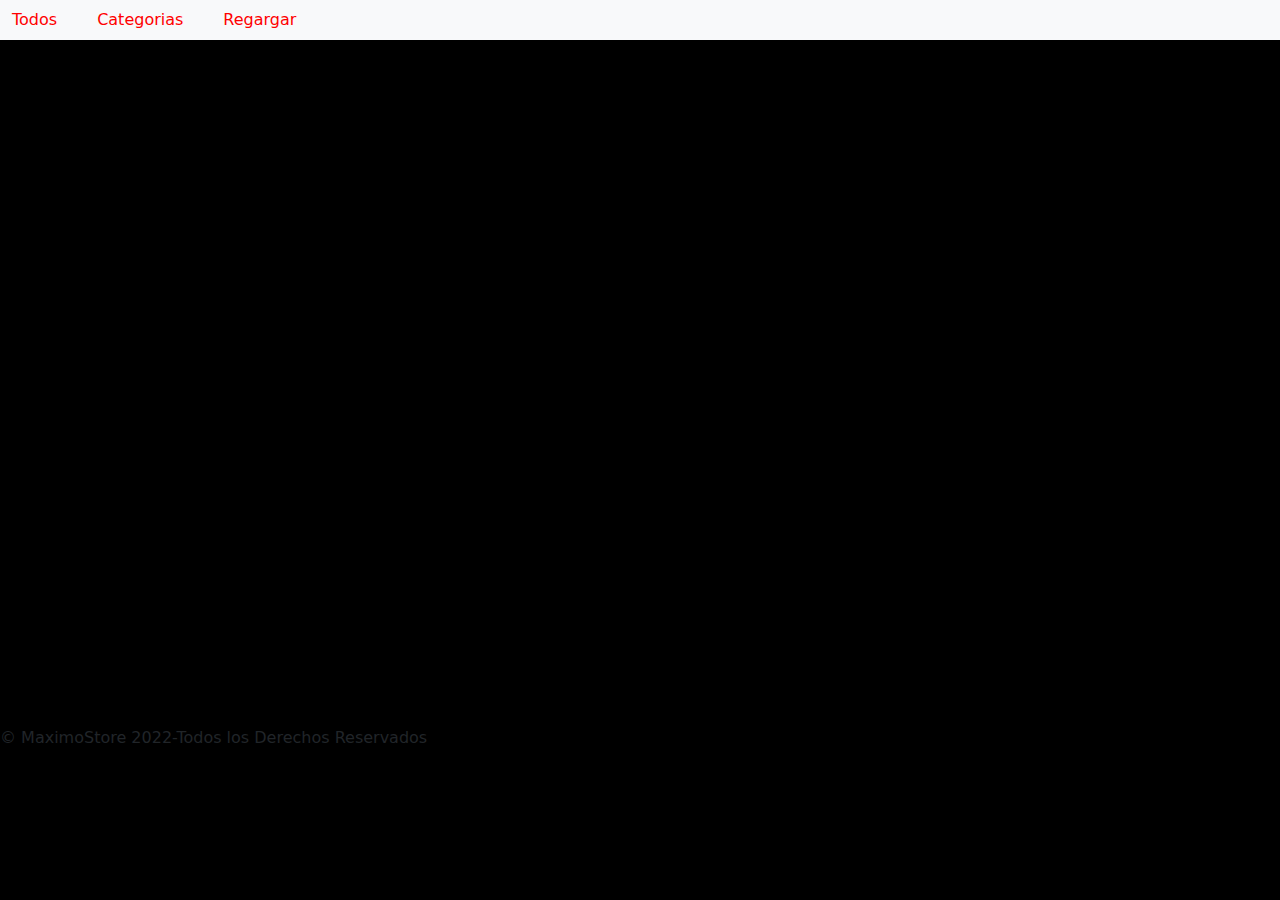
==== details.html @ db67aae1 "primer carga" ====
<!DOCTYPE html>
<html lang="en">
    <head>
    <meta charset="UTF-8">
    <meta http-equiv="X-UA-Compatible" content="IE=edge">
    <meta name="viewport" content="width=device-width, initial-scale=1">
    <meta name="robots" content="noindex,nofollow">
    <meta name="keywords" content="peliculas,accion,terror,comedia,cortometraje">
    <title>Chivilflix</title>   
    <link href="https://cdn.jsdelivr.net/npm/bootstrap@5.1.3/dist/css/bootstrap.min.css" rel="stylesheet">
    <script src="https://cdn.jsdelivr.net/npm/bootstrap@5.1.3/dist/js/bootstrap.bundle.min.js"></script>
    <link rel="stylesheet" href="/style.css">
    <script type="text/javascript" src="/script.js"></script>
</head>
<body>
    <header>
        <div class="titulo">
            <h1>CHIVILFLIX</h1>
        </div>
        <div>
            <nav class="navbar navbar-expand navbar-secondary bg-light fixed-top">
                <div class="container-fluid">
                    <button class="navbar-toggler" type="button" data-bs-toggle="collapse" data-bs-target="#myNavbar">
                    <span class="navbar-toggler-icon"></span>
                </button>
                <div class="collapse navbar-collapse" id="mynavbar">
                    <div>
                    <a href="/details.html">Todos</a>
                </div>
                <div>
                    <a href="/details.html">Categorias</a>
                </div>
                <div>
                    <a href="/index.html">Regargar</a>
                </div>
                </div>
            </div>
            </nav>
        </div>
    </header>
<main>
    <div class="cards_details">
        <div class="fotopeli_d"></div>
        <div class="categoria"></div>
        <div class="genero"></div>
        <div class="resumen"></div>
        <div class="duracion"></div>
        <div class="reparto"></div>
        <div class="reparto_detalle"></div>
        <div class="duracion_detalle"></div>
        <div class="resumen_detalle"></div>
        <div class="genero_detalle"></div>
        <div class="categoria_detalle"></div>
      </div>
</main>
<footer>
    <b class="nav-link" id="copyright">© MaximoStore 2022-Todos los Derechos Reservados</b>
</footer>
</body>
</html>
---- style.css ----
body {
  background-color: black; }

header {
  background-color: black; }

.titulo {
  color: red;
  text-align: center;
  font-size: xx-large;
  font-family: monospace; }

.generos {
  color: red; }

.copyright {
  color: red; }

.linkeos {
  background-color: black;
  color: red; }

a {
  color: red;
  text-decoration: none;
  margin-right: 40px; }

/* CARDS */
.cards {
  display: grid;
  grid-template-columns: 1fr 1fr 1fr 1fr;
  grid-template-rows: 1fr 1fr;
  grid-auto-rows: 1fr;
  gap: 0px 15px;
  grid-auto-flow: row dense;
  justify-content: center;
  align-content: stretch;
  justify-items: stretch;
  grid-template-areas: "fotopeli PELI2 PELI3 peli4" "detalle_peli . . .";
  width: 100%;
  height: 670px; }

.fotopeli {
  grid-area: fotopeli; }

.detalle_peli {
  display: grid;
  grid-template-columns: 1fr 1fr 1fr;
  grid-template-rows: 1fr 1fr 1fr;
  gap: 0px 0px;
  grid-auto-flow: row;
  grid-template-areas: "lupa lupa lupa" "genero genero genero" "duracion duracion duracion";
  grid-area: detalle_peli; }

.genero {
  grid-area: genero; }

.duracion {
  grid-area: duracion; }

.lupa {
  grid-area: lupa; }

.i2 {
  display: grid;
  grid-template-columns: 1fr 1fr 1fr;
  grid-template-rows: 1fr 1fr 1fr;
  gap: 0px 0px;
  grid-auto-flow: row;
  grid-template-areas: "lupa2 lupa2 lupa2" "genero2 genero2 genero2" "duracion2 duracion2 duracion2"; }

.lupa2 {
  grid-area: lupa2; }

.genero2 {
  grid-area: genero2; }

.duracion2 {
  grid-area: duracion2; }

.i3 {
  display: grid;
  grid-template-columns: 1fr 1fr 1fr;
  grid-template-rows: 1fr 1fr 1fr;
  gap: 0px 0px;
  grid-auto-flow: row;
  grid-template-areas: "lupa3 lupa3 lupa3" "genero3 genero3 genero3" "duracion3 duracion3 duracion3"; }

.genero3 {
  grid-area: genero3; }

.duracion3 {
  grid-area: duracion3; }

.lupa3 {
  grid-area: lupa3; }

.i4 {
  display: grid;
  grid-template-columns: 1fr 1fr 1fr;
  grid-template-rows: 1fr 1fr 1fr;
  gap: 0px 0px;
  grid-auto-flow: row;
  justify-content: stretch;
  align-content: stretch;
  justify-items: stretch;
  align-items: stretch;
  grid-template-areas: "lupa4 lupa4 lupa4" "genero4 genero4 genero4" "duracion4 duracion4 duracion4"; }

.lupa4 {
  grid-area: lupa4; }

.genero4 {
  grid-area: genero4; }

.duracion4 {
  grid-area: duracion4; }

.PELI2 {
  grid-area: PELI2; }

.PELI3 {
  grid-area: PELI3; }

.peli4 {
  grid-area: peli4; }

/*  card_detalis */
.cards_details {
  display: grid;
  grid-template-columns: 1fr 0.5fr 1fr;
  grid-template-rows: 1fr 1fr 1fr 1fr 1fr 1fr 1fr 1fr;
  grid-auto-rows: 1fr;
  gap: 4px 3px;
  grid-auto-flow: row dense;
  justify-content: center;
  align-content: stretch;
  justify-items: stretch;
  grid-template-areas: "fotopeli_d categoria categoria_detalle" "fotopeli_d genero genero_detalle" "fotopeli_d resumen resumen_detalle" "fotopeli_d resumen resumen_detalle" "fotopeli_d resumen resumen_detalle" "fotopeli_d duracion duracion_detalle" "fotopeli_d reparto reparto_detalle" "fotopeli_d reparto reparto_detalle";
  width: 100%;
  height: 670px; }

.fotopeli_d {
  grid-area: fotopeli_d; }

.categoria {
  grid-area: categoria; }

.genero {
  grid-area: genero; }

.resumen {
  grid-area: resumen; }

.duracion {
  grid-area: duracion; }

.reparto {
  grid-area: reparto; }

.reparto_detalle {
  grid-area: reparto_detalle; }

.duracion_detalle {
  grid-area: duracion_detalle; }

.resumen_detalle {
  grid-area: resumen_detalle; }

.genero_detalle {
  grid-area: genero_detalle; }

.categoria_detalle {
  grid-area: categoria_detalle; }
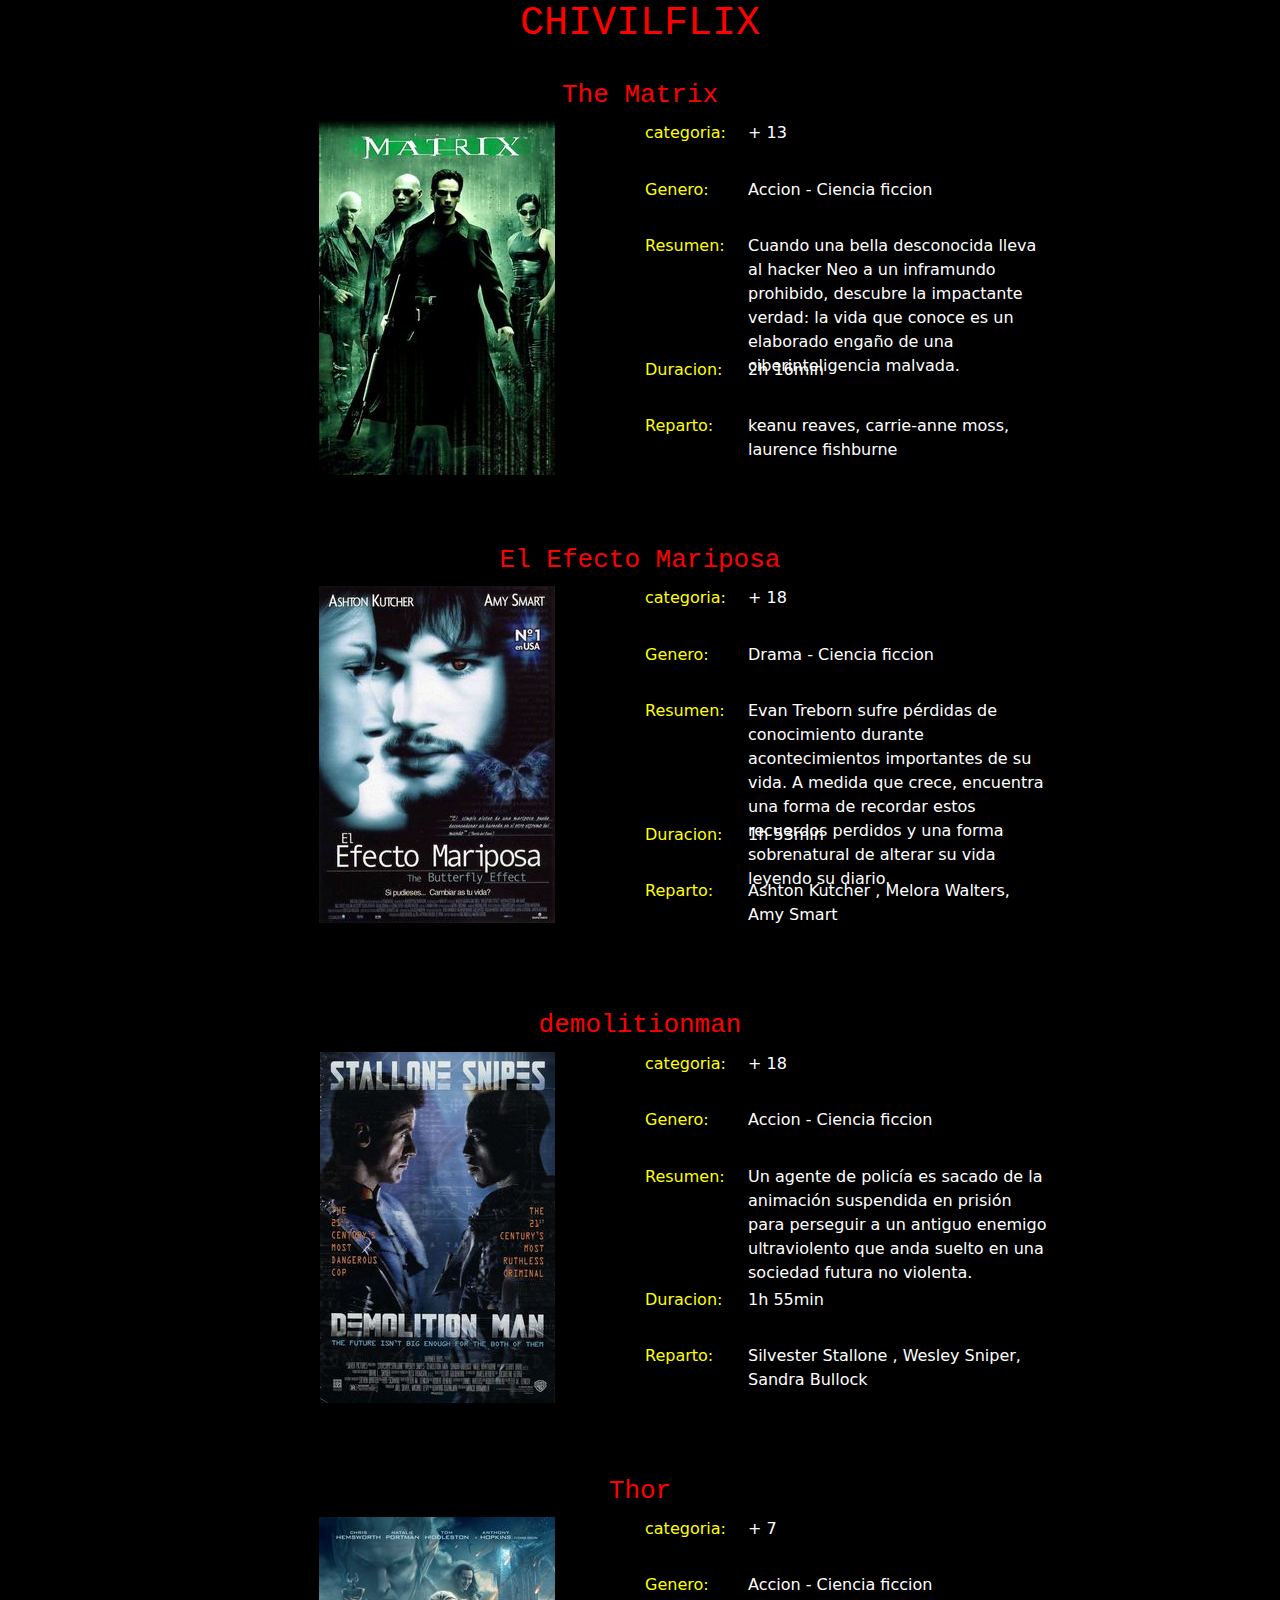
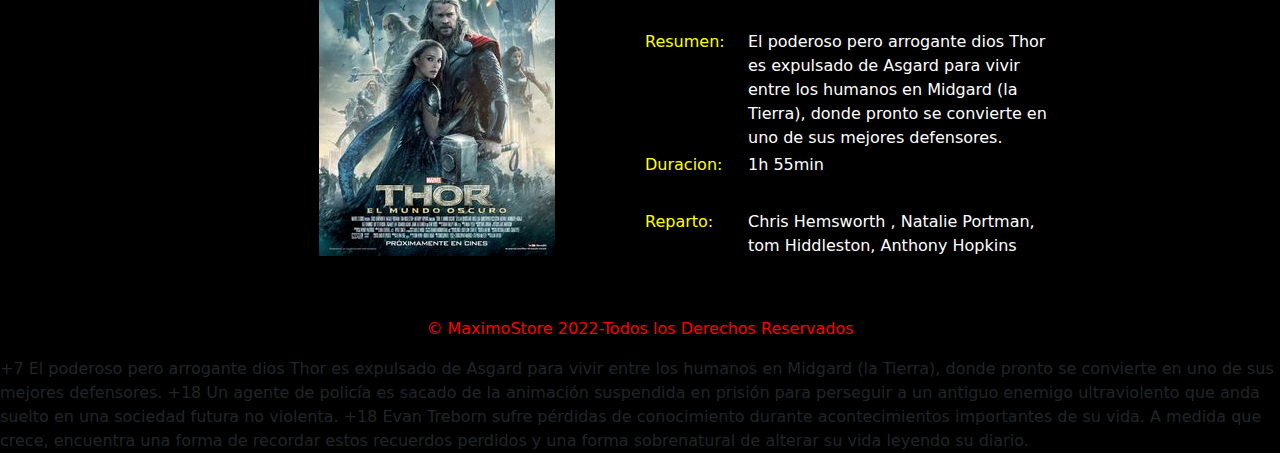
==== commit a484fe8f: "cambios a grid" ====
--- a/details.html
+++ b/details.html
@@ -13,48 +13,85 @@
     <script type="text/javascript" src="/script.js"></script>
 </head>
 <body>
-    <header>
+<header>
         <div class="titulo">
             <h1>CHIVILFLIX</h1>
         </div>
-        <div>
-            <nav class="navbar navbar-expand navbar-secondary bg-light fixed-top">
-                <div class="container-fluid">
-                    <button class="navbar-toggler" type="button" data-bs-toggle="collapse" data-bs-target="#myNavbar">
-                    <span class="navbar-toggler-icon"></span>
-                </button>
-                <div class="collapse navbar-collapse" id="mynavbar">
-                    <div>
-                    <a href="/details.html">Todos</a>
-                </div>
-                <div>
-                    <a href="/details.html">Categorias</a>
-                </div>
-                <div>
-                    <a href="/index.html">Regargar</a>
-                </div>
-                </div>
-            </div>
-            </nav>
-        </div>
-    </header>
+        <br>
+</header>
 <main>
+    <h3 class="titulo">The Matrix</h3>
     <div class="cards_details">
-        <div class="fotopeli_d"></div>
-        <div class="categoria"></div>
-        <div class="genero"></div>
-        <div class="resumen"></div>
-        <div class="duracion"></div>
-        <div class="reparto"></div>
-        <div class="reparto_detalle"></div>
-        <div class="duracion_detalle"></div>
-        <div class="resumen_detalle"></div>
-        <div class="genero_detalle"></div>
-        <div class="categoria_detalle"></div>
-      </div>
+        <div class="fotopeli_d"><img src="/image/matrix.jpg" alt="the matrix"></div>
+        <div class="categoria">categoria:</div>
+        <div class="genero">Genero:</div>
+        <div class="resumen">Resumen:</div>
+        <div class="duracion">Duracion:</div>
+        <div class="reparto">Reparto:</div>
+        <div class="reparto_detalle">keanu reaves, carrie-anne moss, laurence fishburne</div>
+        <div class="duracion_detalle">2h 16min</div>
+        <div class="resumen_detalle">Cuando una bella desconocida lleva al hacker Neo a un inframundo prohibido, descubre la impactante verdad: la vida que conoce es un elaborado engaño de una ciberinteligencia malvada.</div>
+        <div class="genero_detalle">Accion - Ciencia ficcion</div>
+        <div class="categoria_detalle">+ 13</div>
+    </div>
+    <br>
+    <h3 class="titulo">El Efecto Mariposa</h3>
+    <div class="cards_details">
+        <div class="fotopeli_d"><img src="/image/efectomariposa.jpg" alt="the matrix"></div>
+        <div class="categoria">categoria:</div>
+        <div class="genero">Genero:</div>
+        <div class="resumen">Resumen:</div>
+        <div class="duracion">Duracion:</div>
+        <div class="reparto">Reparto:</div>
+        <div class="reparto_detalle">Ashton Kutcher , Melora  Walters, Amy Smart</div>
+        <div class="duracion_detalle">1h 53min</div>
+        <div class="resumen_detalle">Evan Treborn sufre pérdidas de conocimiento durante acontecimientos importantes de su vida. A medida que crece, encuentra una forma de recordar estos recuerdos perdidos y una forma sobrenatural de alterar su vida leyendo su diario.</div>
+        <div class="genero_detalle">Drama - Ciencia ficcion</div>
+        <div class="categoria_detalle">+ 18</div>
+    </div>
+    <br>
+    <h3 class="titulo">demolitionman</h3>
+    <div class="cards_details">
+        <div class="fotopeli_d"><img src="/image/demolitionman.jpg" alt="the matrix"></div>
+        <div class="categoria">categoria:</div>
+        <div class="genero">Genero:</div>
+        <div class="resumen">Resumen:</div>
+        <div class="duracion">Duracion:</div>
+        <div class="reparto">Reparto:</div>
+        <div class="reparto_detalle">Silvester Stallone , Wesley Sniper, Sandra Bullock</div>
+        <div class="duracion_detalle">1h 55min</div>
+        <div class="resumen_detalle">Un agente de policía es sacado de la animación suspendida en prisión para perseguir a un antiguo enemigo ultraviolento que anda suelto en una sociedad futura no violenta.</div>
+        <div class="genero_detalle">Accion - Ciencia ficcion</div>
+        <div class="categoria_detalle">+ 18</div>
+    </div>
+    <br>
+    <h3 class="titulo">Thor</h3>
+    <div class="cards_details">
+        <div class="fotopeli_d"><img src="/image//thor.jpg" alt="the matrix"></div>
+        <div class="categoria">categoria:</div>
+        <div class="genero">Genero:</div>
+        <div class="resumen">Resumen:</div>
+        <div class="duracion">Duracion:</div>
+        <div class="reparto">Reparto:</div>
+        <div class="reparto_detalle">Chris Hemsworth , Natalie Portman, tom Hiddleston, Anthony Hopkins</div>
+        <div class="duracion_detalle">1h 55min</div>
+        <div class="resumen_detalle">El poderoso pero arrogante dios Thor es expulsado de Asgard para vivir entre los humanos en Midgard (la Tierra), donde pronto se convierte en uno de sus mejores defensores.</div>
+        <div class="genero_detalle">Accion - Ciencia ficcion</div>
+        <div class="categoria_detalle">+ 7</div>
+    </div>
 </main>
 <footer>
-    <b class="nav-link" id="copyright">© MaximoStore 2022-Todos los Derechos Reservados</b>
+    <p class="copyright">© MaximoStore 2022-Todos los Derechos Reservados</p>
 </footer>
 </body>
-</html>+</html>
+
+
++7
+El poderoso pero arrogante dios Thor es expulsado de Asgard para vivir entre los humanos en Midgard (la Tierra), donde pronto se convierte en uno de sus mejores defensores.
+
++18
+Un agente de policía es sacado de la animación suspendida en prisión para perseguir a un antiguo enemigo ultraviolento que anda suelto en una sociedad futura no violenta.
+
++18
+Evan Treborn sufre pérdidas de conocimiento durante acontecimientos importantes de su vida. A medida que crece, encuentra una forma de recordar estos recuerdos perdidos y una forma sobrenatural de alterar su vida leyendo su diario.--- a/style.css
+++ b/style.css
@@ -1,7 +1,4 @@
 body {
-  background-color: black; }
-
-header {
   background-color: black; }
 
 .titulo {
@@ -11,14 +8,20 @@
   font-family: monospace; }
 
 .generos {
-  color: red; }
+  color: red;
+  text-align: center; }
 
 .copyright {
-  color: red; }
+  color: red;
+  text-align: center; }
 
 .linkeos {
   background-color: black;
   color: red; }
+
+.linkeos ul {
+  display: flex;
+  list-style: none; }
 
 a {
   color: red;
@@ -26,149 +29,137 @@
   margin-right: 40px; }
 
 /* CARDS */
-.cards {
+.card {
   display: grid;
-  grid-template-columns: 1fr 1fr 1fr 1fr;
-  grid-template-rows: 1fr 1fr;
+  color: white;
+  grid-template-columns: 23% 23% 23% 23%;
+  grid-template-rows: 354px 40px 40px 40px;
+  grid-auto-columns: 1fr;
   grid-auto-rows: 1fr;
-  gap: 0px 15px;
+  gap: 0px 10px;
+  grid-auto-flow: row;
+  justify-content: center;
+  align-content: stretch;
+  justify-items: stretch;
+  grid-template-areas: "foto foto2 foto3 foto4" "lupai lupa2 lupa3 lupa4" "generoi genero2 genero3 genero4" "duracioni duracion2 duracion3 duracion4";
+  width: 100%;
+  height: 670px;
+  background-color: black; }
+
+.foto {
+  grid-area: foto; }
+
+.foto2 {
+  grid-area: foto2; }
+
+.foto3 {
+  grid-area: foto3; }
+
+.foto4 {
+  grid-area: foto4; }
+
+.genero2 {
+  grid-area: genero2; }
+
+.genero3 {
+  grid-area: genero3; }
+
+.genero4 {
+  grid-area: genero4; }
+
+.generoi {
+  grid-area: generoi; }
+
+.duracioni {
+  grid-area: duracioni; }
+
+.duracion2 {
+  grid-area: duracion2; }
+
+.duracion3 {
+  grid-area: duracion3; }
+
+.duracion4 {
+  grid-area: duracion4; }
+
+.lupai {
+  grid-area: lupai; }
+
+.lupa2 {
+  grid-area: lupa2; }
+
+.lupa3 {
+  grid-area: lupa3; }
+
+.lupa4 {
+  grid-area: lupa4; }
+
+b {
+  color: yellow; }
+
+.boton2 {
+  align-self: flex-end;
+  align-content: right;
+  border-radius: 50%;
+  background-color: yellow; }
+
+/*  card_detalis */
+.cards_details {
+  margin-top: 10px;
+  display: grid;
+  grid-template-columns: 410px 100px 300px;
+  grid-template-rows: 1fr 1fr 1fr 1.2fr  1fr 1fr 1fr;
+  grid-auto-rows: 1fr;
+  gap: 6px 3px;
   grid-auto-flow: row dense;
   justify-content: center;
   align-content: stretch;
   justify-items: stretch;
-  grid-template-areas: "fotopeli PELI2 PELI3 peli4" "detalle_peli . . .";
+  grid-template-areas: "fotopeli_d categoria categoria_detalle" "fotopeli_d genero genero_detalle" "fotopeli_d resumen resumen_detalle" "fotopeli_d resumen resumen_detalle" "fotopeli_d duracion duracion_detalle" "fotopeli_d reparto reparto_detalle" "fotopeli_d reparto reparto_detalle";
   width: 100%;
-  height: 670px; }
+  height: 400px; }
 
-.fotopeli {
-  grid-area: fotopeli; }
+.fotopeli_d {
+  grid-area: fotopeli_d;
+  text-align: center; }
 
-.detalle_peli {
-  display: grid;
-  grid-template-columns: 1fr 1fr 1fr;
-  grid-template-rows: 1fr 1fr 1fr;
-  gap: 0px 0px;
-  grid-auto-flow: row;
-  grid-template-areas: "lupa lupa lupa" "genero genero genero" "duracion duracion duracion";
-  grid-area: detalle_peli; }
+.categoria {
+  grid-area: categoria;
+  color: yellow; }
 
 .genero {
-  grid-area: genero; }
+  grid-area: genero;
+  color: yellow; }
+
+.resumen {
+  grid-area: resumen;
+  color: yellow; }
 
 .duracion {
-  grid-area: duracion; }
-
-.lupa {
-  grid-area: lupa; }
-
-.i2 {
-  display: grid;
-  grid-template-columns: 1fr 1fr 1fr;
-  grid-template-rows: 1fr 1fr 1fr;
-  gap: 0px 0px;
-  grid-auto-flow: row;
-  grid-template-areas: "lupa2 lupa2 lupa2" "genero2 genero2 genero2" "duracion2 duracion2 duracion2"; }
-
-.lupa2 {
-  grid-area: lupa2; }
-
-.genero2 {
-  grid-area: genero2; }
-
-.duracion2 {
-  grid-area: duracion2; }
-
-.i3 {
-  display: grid;
-  grid-template-columns: 1fr 1fr 1fr;
-  grid-template-rows: 1fr 1fr 1fr;
-  gap: 0px 0px;
-  grid-auto-flow: row;
-  grid-template-areas: "lupa3 lupa3 lupa3" "genero3 genero3 genero3" "duracion3 duracion3 duracion3"; }
-
-.genero3 {
-  grid-area: genero3; }
-
-.duracion3 {
-  grid-area: duracion3; }
-
-.lupa3 {
-  grid-area: lupa3; }
-
-.i4 {
-  display: grid;
-  grid-template-columns: 1fr 1fr 1fr;
-  grid-template-rows: 1fr 1fr 1fr;
-  gap: 0px 0px;
-  grid-auto-flow: row;
-  justify-content: stretch;
-  align-content: stretch;
-  justify-items: stretch;
-  align-items: stretch;
-  grid-template-areas: "lupa4 lupa4 lupa4" "genero4 genero4 genero4" "duracion4 duracion4 duracion4"; }
-
-.lupa4 {
-  grid-area: lupa4; }
-
-.genero4 {
-  grid-area: genero4; }
-
-.duracion4 {
-  grid-area: duracion4; }
-
-.PELI2 {
-  grid-area: PELI2; }
-
-.PELI3 {
-  grid-area: PELI3; }
-
-.peli4 {
-  grid-area: peli4; }
-
-/*  card_detalis */
-.cards_details {
-  display: grid;
-  grid-template-columns: 1fr 0.5fr 1fr;
-  grid-template-rows: 1fr 1fr 1fr 1fr 1fr 1fr 1fr 1fr;
-  grid-auto-rows: 1fr;
-  gap: 4px 3px;
-  grid-auto-flow: row dense;
-  justify-content: center;
-  align-content: stretch;
-  justify-items: stretch;
-  grid-template-areas: "fotopeli_d categoria categoria_detalle" "fotopeli_d genero genero_detalle" "fotopeli_d resumen resumen_detalle" "fotopeli_d resumen resumen_detalle" "fotopeli_d resumen resumen_detalle" "fotopeli_d duracion duracion_detalle" "fotopeli_d reparto reparto_detalle" "fotopeli_d reparto reparto_detalle";
-  width: 100%;
-  height: 670px; }
-
-.fotopeli_d {
-  grid-area: fotopeli_d; }
-
-.categoria {
-  grid-area: categoria; }
-
-.genero {
-  grid-area: genero; }
-
-.resumen {
-  grid-area: resumen; }
-
-.duracion {
-  grid-area: duracion; }
+  grid-area: duracion;
+  color: yellow; }
 
 .reparto {
-  grid-area: reparto; }
+  grid-area: reparto;
+  color: yellow; }
 
 .reparto_detalle {
-  grid-area: reparto_detalle; }
+  grid-area: reparto_detalle;
+  color: white; }
 
 .duracion_detalle {
-  grid-area: duracion_detalle; }
+  grid-area: duracion_detalle;
+  color: white; }
 
 .resumen_detalle {
-  grid-area: resumen_detalle; }
+  grid-area: resumen_detalle;
+  color: white;
+  max-height: 100px; }
 
 .genero_detalle {
-  grid-area: genero_detalle; }
+  grid-area: genero_detalle;
+  color: white; }
 
 .categoria_detalle {
-  grid-area: categoria_detalle; }
+  grid-area: categoria_detalle;
+  color: white; }
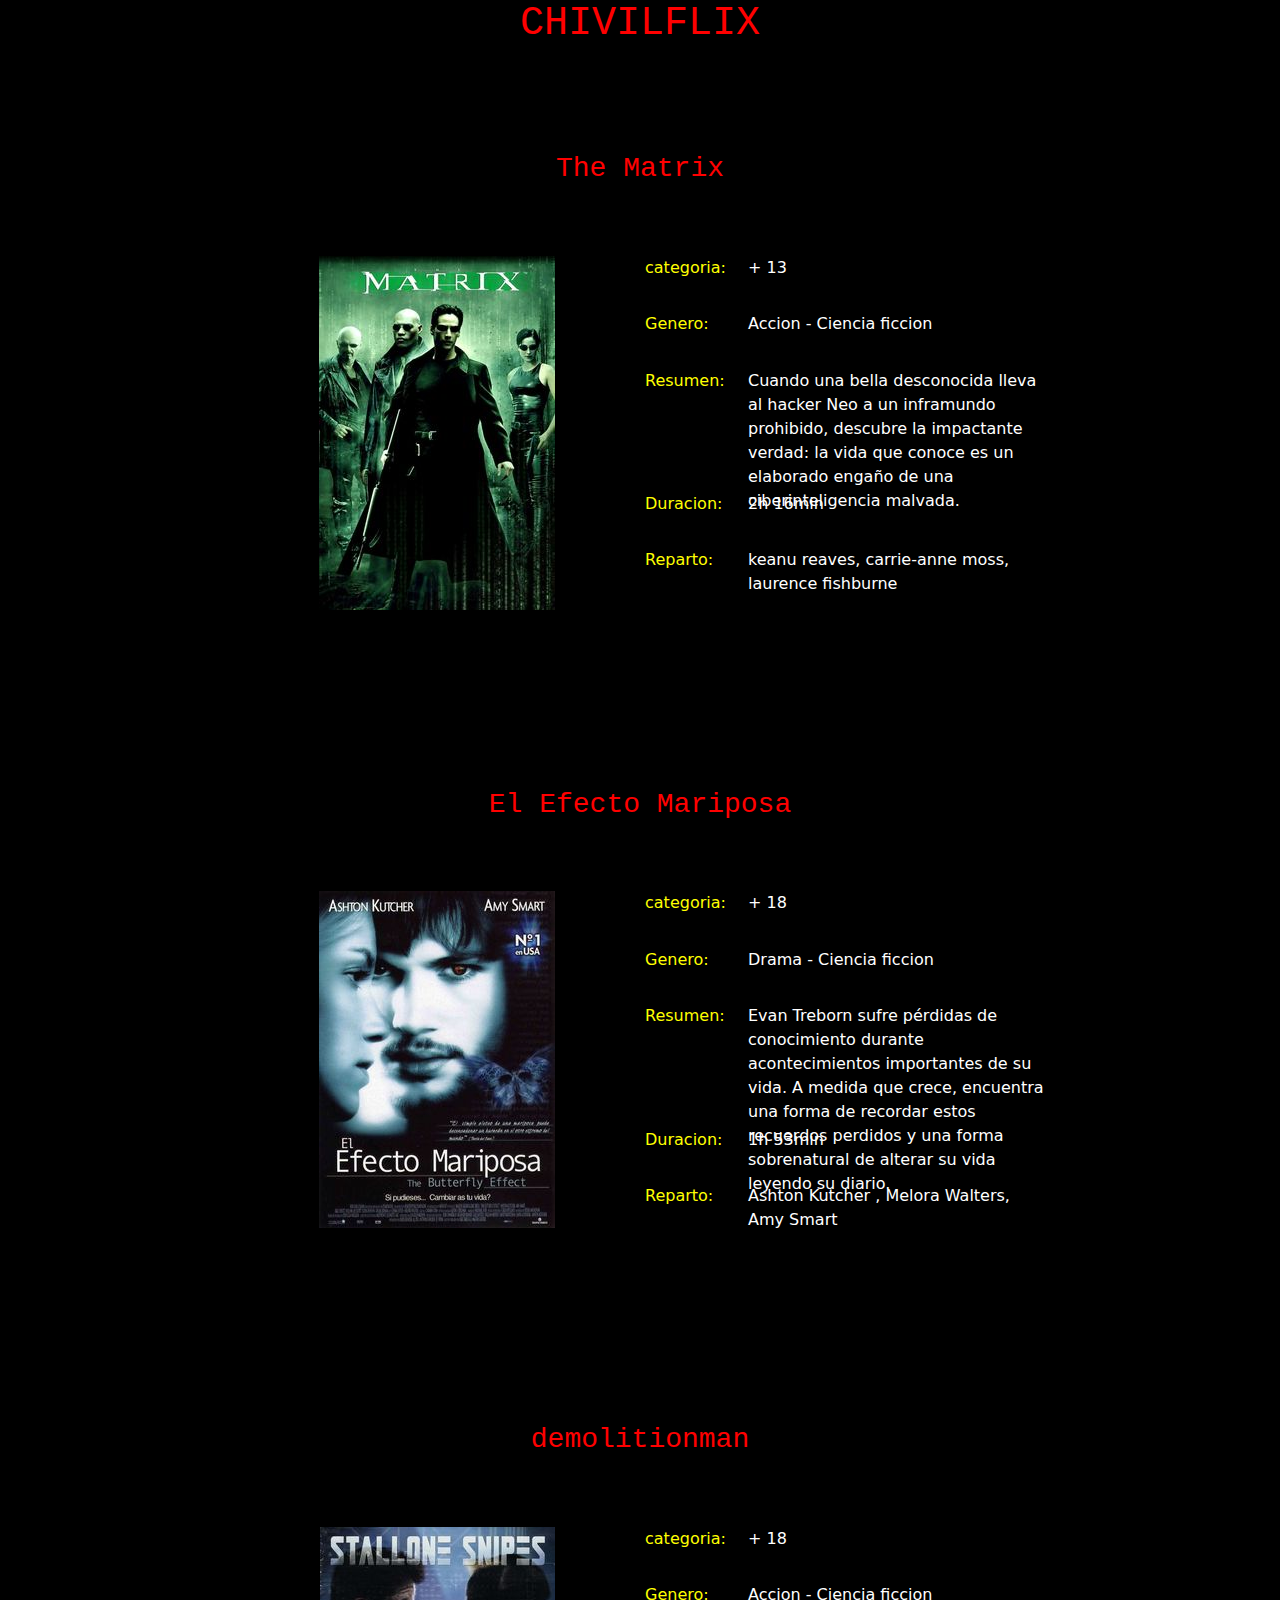
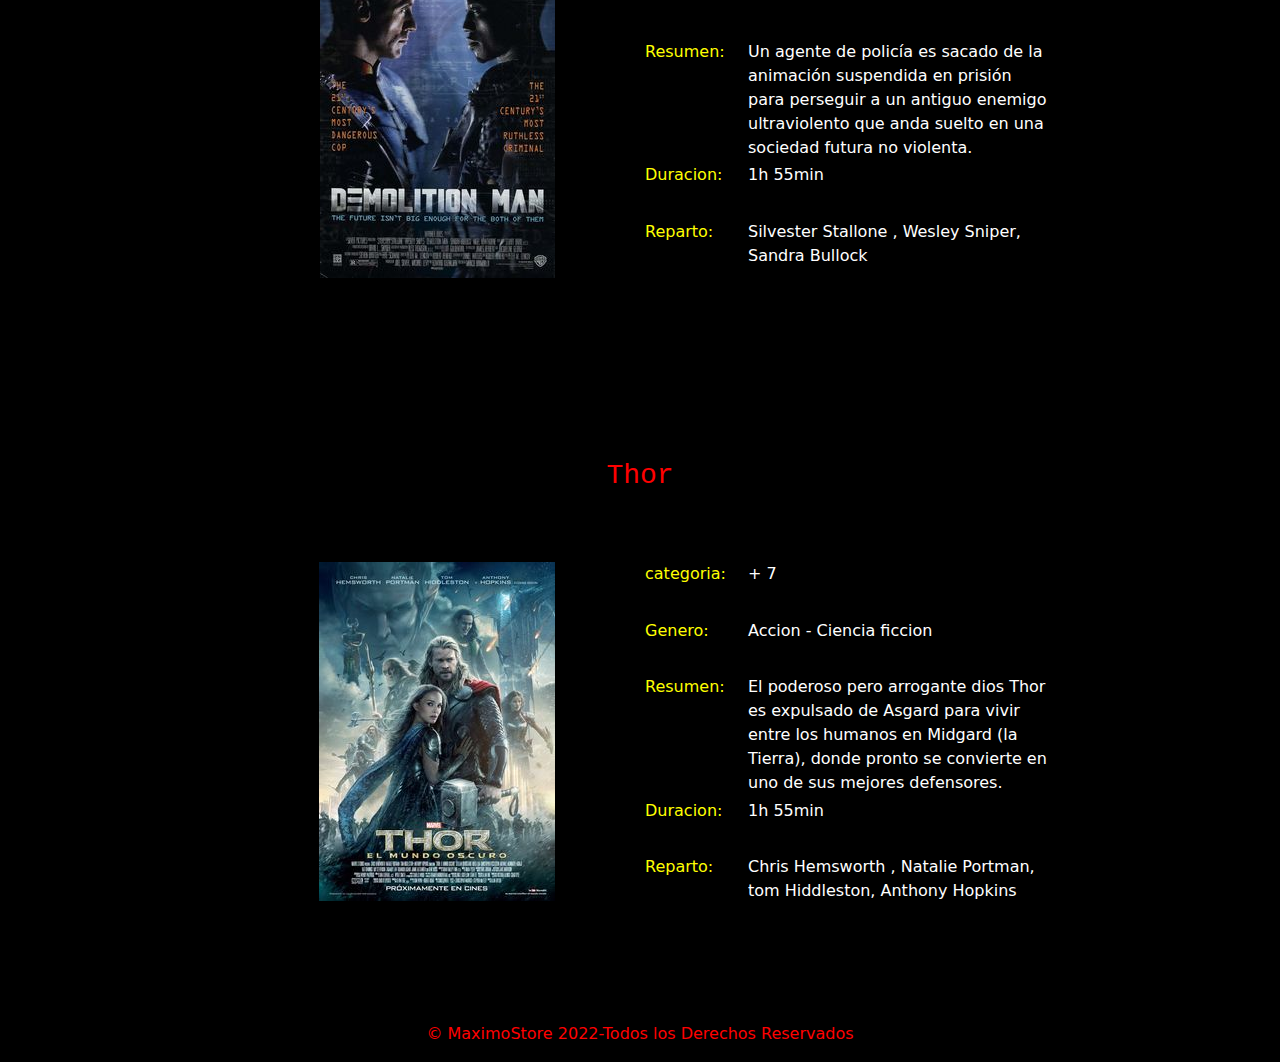
==== commit 65fdd3f5: "corecciones en details" ====
--- a/details.html
+++ b/details.html
@@ -14,13 +14,16 @@
 </head>
 <body>
 <header>
-        <div class="titulo">
-            <h1>CHIVILFLIX</h1>
+        <div id="titulo">
+            <a href="/index.html"><h1>CHIVILFLIX</h1></a>
         </div>
-        <br>
 </header>
 <main>
-    <h3 class="titulo">The Matrix</h3>
+    <div id="matrix"></div>
+    <br>
+    <br>
+    <br>
+    <h3 class="stitulo">The Matrix</h3>
     <div class="cards_details">
         <div class="fotopeli_d"><img src="/image/matrix.jpg" alt="the matrix"></div>
         <div class="categoria">categoria:</div>
@@ -34,10 +37,13 @@
         <div class="genero_detalle">Accion - Ciencia ficcion</div>
         <div class="categoria_detalle">+ 13</div>
     </div>
+    <div id="emariposa"></div>
     <br>
-    <h3 class="titulo">El Efecto Mariposa</h3>
+    <br>
+    <br>
+    <h3 class="stitulo"id="emariposa">El Efecto Mariposa</h3>
     <div class="cards_details">
-        <div class="fotopeli_d"><img src="/image/efectomariposa.jpg" alt="the matrix"></div>
+        <div class="fotopeli_d"><img src="/image/efectomariposa.jpg" alt="el efecto mariposa"></div>
         <div class="categoria">categoria:</div>
         <div class="genero">Genero:</div>
         <div class="resumen">Resumen:</div>
@@ -49,10 +55,13 @@
         <div class="genero_detalle">Drama - Ciencia ficcion</div>
         <div class="categoria_detalle">+ 18</div>
     </div>
+    <div id="demolition"></div>
     <br>
-    <h3 class="titulo">demolitionman</h3>
+    <br>
+    <br>
+    <h3 class="stitulo">demolitionman</h3>
     <div class="cards_details">
-        <div class="fotopeli_d"><img src="/image/demolitionman.jpg" alt="the matrix"></div>
+        <div class="fotopeli_d"><img src="/image/demolitionman.jpg" alt="demolitionman"></div>
         <div class="categoria">categoria:</div>
         <div class="genero">Genero:</div>
         <div class="resumen">Resumen:</div>
@@ -64,10 +73,13 @@
         <div class="genero_detalle">Accion - Ciencia ficcion</div>
         <div class="categoria_detalle">+ 18</div>
     </div>
+    <div id="thor"></div>
     <br>
-    <h3 class="titulo">Thor</h3>
+    <br>
+    <br>
+    <h3 class="stitulo">Thor</h3>
     <div class="cards_details">
-        <div class="fotopeli_d"><img src="/image//thor.jpg" alt="the matrix"></div>
+        <div class="fotopeli_d"><img src="/image//thor.jpg" alt="thor"></div>
         <div class="categoria">categoria:</div>
         <div class="genero">Genero:</div>
         <div class="resumen">Resumen:</div>
@@ -78,20 +90,10 @@
         <div class="resumen_detalle">El poderoso pero arrogante dios Thor es expulsado de Asgard para vivir entre los humanos en Midgard (la Tierra), donde pronto se convierte en uno de sus mejores defensores.</div>
         <div class="genero_detalle">Accion - Ciencia ficcion</div>
         <div class="categoria_detalle">+ 7</div>
-    </div>
+    </div> 
 </main>
 <footer>
     <p class="copyright">© MaximoStore 2022-Todos los Derechos Reservados</p>
 </footer>
 </body>
 </html>
-
-
-+7
-El poderoso pero arrogante dios Thor es expulsado de Asgard para vivir entre los humanos en Midgard (la Tierra), donde pronto se convierte en uno de sus mejores defensores.
-
-+18
-Un agente de policía es sacado de la animación suspendida en prisión para perseguir a un antiguo enemigo ultraviolento que anda suelto en una sociedad futura no violenta.
-
-+18
-Evan Treborn sufre pérdidas de conocimiento durante acontecimientos importantes de su vida. A medida que crece, encuentra una forma de recordar estos recuerdos perdidos y una forma sobrenatural de alterar su vida leyendo su diario.--- a/style.css
+++ b/style.css
@@ -1,11 +1,20 @@
 body {
   background-color: black; }
 
-.titulo {
+main {
+  margin-top: 80px; }
+
+.stitulo, #titulo {
   color: red;
   text-align: center;
-  font-size: xx-large;
   font-family: monospace; }
+
+#titulo {
+  background-color: black;
+  position: fixed;
+  top: 0px;
+  width: 100%;
+  height: 60px; }
 
 .generos {
   color: red;
@@ -21,7 +30,8 @@
 
 .linkeos ul {
   display: flex;
-  list-style: none; }
+  list-style: none;
+  margin-top: 100px; }
 
 a {
   color: red;
@@ -98,14 +108,14 @@
   color: yellow; }
 
 .boton2 {
-  align-self: flex-end;
-  align-content: right;
+  align-self: right;
   border-radius: 50%;
   background-color: yellow; }
 
 /*  card_detalis */
 .cards_details {
-  margin-top: 10px;
+  margin-top: 70px;
+  margin-bottom: 60px;
   display: grid;
   grid-template-columns: 410px 100px 300px;
   grid-template-rows: 1fr 1fr 1fr 1.2fr  1fr 1fr 1fr;
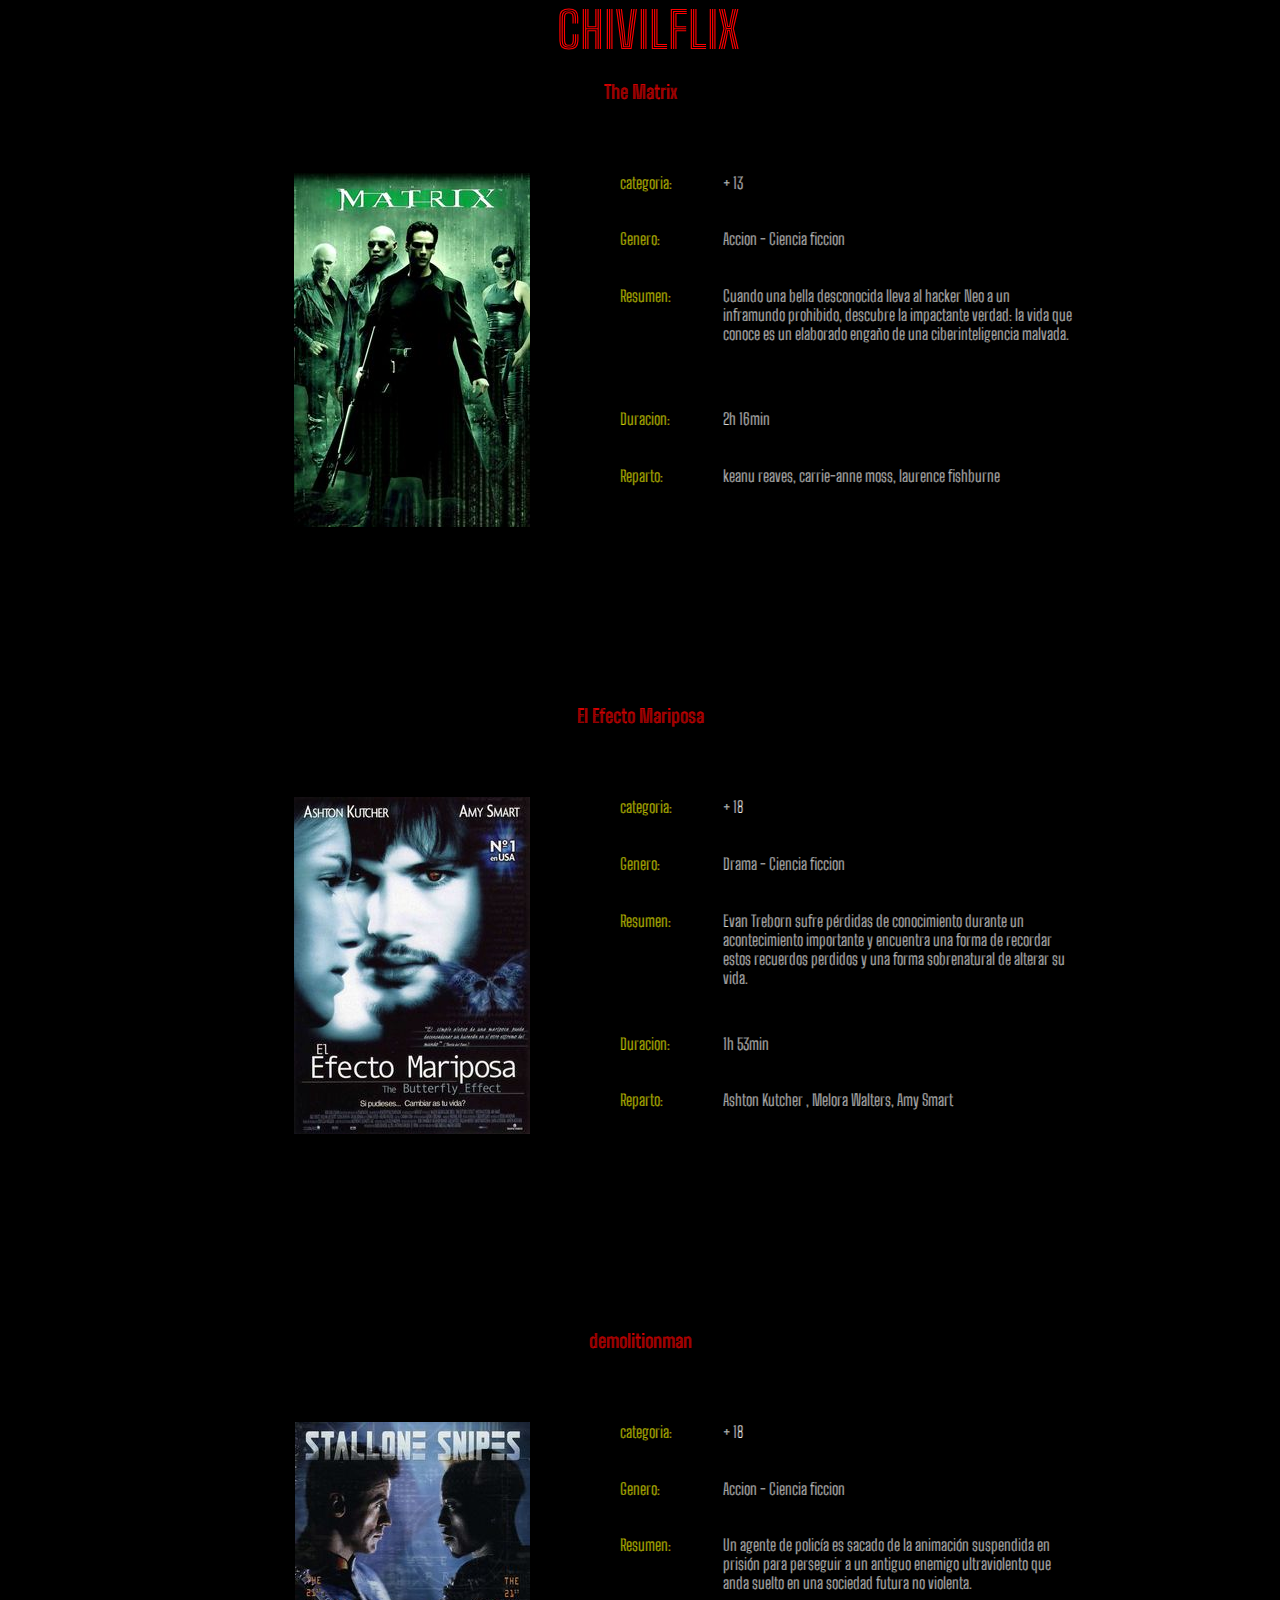
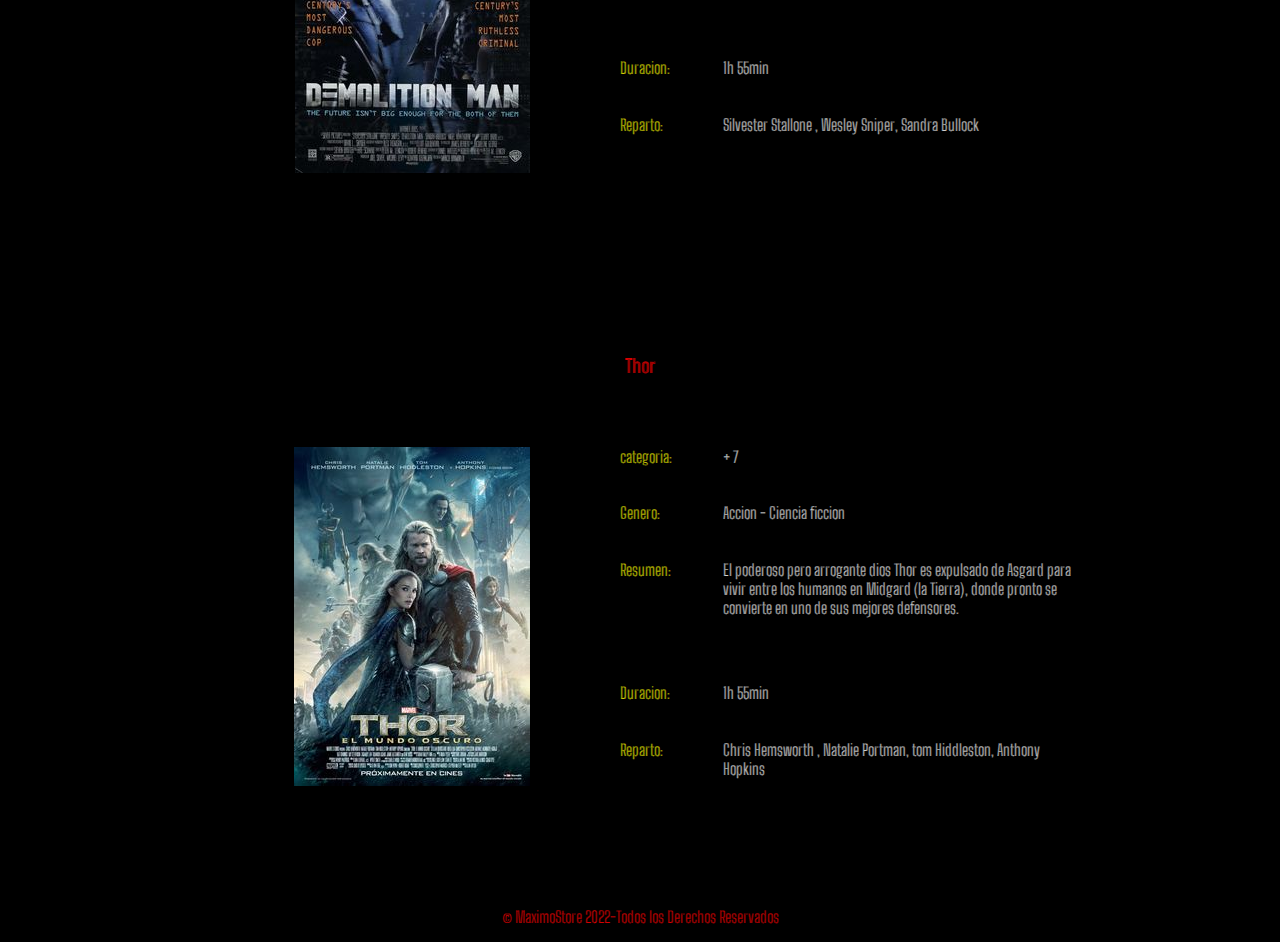
==== commit e9f8a4b6: "modificaciones varias" ====
--- a/details.html
+++ b/details.html
@@ -7,10 +7,10 @@
     <meta name="robots" content="noindex,nofollow">
     <meta name="keywords" content="peliculas,accion,terror,comedia,cortometraje">
     <title>Chivilflix</title>   
-    <link href="https://cdn.jsdelivr.net/npm/bootstrap@5.1.3/dist/css/bootstrap.min.css" rel="stylesheet">
-    <script src="https://cdn.jsdelivr.net/npm/bootstrap@5.1.3/dist/js/bootstrap.bundle.min.js"></script>
+    <link rel="preconnect" href="https://fonts.googleapis.com">
+    <link rel="preconnect" href="https://fonts.gstatic.com" crossorigin>
+    <link href="https://fonts.googleapis.com/css2?family=Big+Shoulders+Inline+Text:wght@170;200;400;700&family=Russo+One&display=swap" rel="stylesheet">
     <link rel="stylesheet" href="/style.css">
-    <script type="text/javascript" src="/script.js"></script>
 </head>
 <body>
 <header>
@@ -51,7 +51,7 @@
         <div class="reparto">Reparto:</div>
         <div class="reparto_detalle">Ashton Kutcher , Melora  Walters, Amy Smart</div>
         <div class="duracion_detalle">1h 53min</div>
-        <div class="resumen_detalle">Evan Treborn sufre pérdidas de conocimiento durante acontecimientos importantes de su vida. A medida que crece, encuentra una forma de recordar estos recuerdos perdidos y una forma sobrenatural de alterar su vida leyendo su diario.</div>
+        <div class="resumen_detalle">Evan Treborn sufre pérdidas de conocimiento durante un acontecimiento importante y encuentra una forma de recordar estos recuerdos perdidos y una forma sobrenatural de alterar su vida.</div>
         <div class="genero_detalle">Drama - Ciencia ficcion</div>
         <div class="categoria_detalle">+ 18</div>
     </div>
--- a/style.css
+++ b/style.css
@@ -1,37 +1,42 @@
 body {
   background-color: black; }
-
-main {
-  margin-top: 80px; }
 
 .stitulo, #titulo {
   color: red;
   text-align: center;
-  font-family: monospace; }
+  font-family: "Big Shoulders Inline Text", cursive; }
 
 #titulo {
+  font-family: "Big Shoulders Inline Text", cursive;
   background-color: black;
   position: fixed;
   top: 0px;
   width: 100%;
   height: 60px; }
 
+h1 {
+  font-size: 50px;
+  margin-top: 0px; }
+
 .generos {
-  color: red;
-  text-align: center; }
+  color: white;
+  text-align: center;
+  font-family: "Big Shoulders Inline Text", cursive; }
 
 .copyright {
   color: red;
-  text-align: center; }
+  text-align: center;
+  font-family: "Big Shoulders Inline Text", cursive; }
 
 .linkeos {
   background-color: black;
-  color: red; }
+  color: red;
+  font-family: "Big Shoulders Inline Text", cursive; }
 
 .linkeos ul {
   display: flex;
   list-style: none;
-  margin-top: 100px; }
+  margin-top: 60px; }
 
 a {
   color: red;
@@ -42,6 +47,9 @@
 .card {
   display: grid;
   color: white;
+  border: 4px;
+  border-color: green;
+  font-family: "Big Shoulders Inline Text", cursive;
   grid-template-columns: 23% 23% 23% 23%;
   grid-template-rows: 354px 40px 40px 40px;
   grid-auto-columns: 1fr;
@@ -93,16 +101,28 @@
   grid-area: duracion4; }
 
 .lupai {
-  grid-area: lupai; }
+  grid-area: lupai;
+  text-align: center;
+  margin-left: 100px;
+  margin-top: -20px; }
 
 .lupa2 {
-  grid-area: lupa2; }
+  grid-area: lupa2;
+  text-align: center;
+  margin-left: 100px;
+  margin-top: -20px; }
 
 .lupa3 {
-  grid-area: lupa3; }
+  grid-area: lupa3;
+  text-align: center;
+  margin-left: 100px;
+  margin-top: -20px; }
 
 .lupa4 {
-  grid-area: lupa4; }
+  grid-area: lupa4;
+  text-align: center;
+  margin-left: 100px;
+  margin-top: -20px; }
 
 b {
   color: yellow; }
@@ -110,14 +130,16 @@
 .boton2 {
   align-self: right;
   border-radius: 50%;
-  background-color: yellow; }
+  background-color: red;
+  border: none; }
 
 /*  card_detalis */
 .cards_details {
   margin-top: 70px;
   margin-bottom: 60px;
+  font-family: "Big Shoulders Inline Text", cursive;
   display: grid;
-  grid-template-columns: 410px 100px 300px;
+  grid-template-columns: 410px 100px 350px;
   grid-template-rows: 1fr 1fr 1fr 1.2fr  1fr 1fr 1fr;
   grid-auto-rows: 1fr;
   gap: 6px 3px;
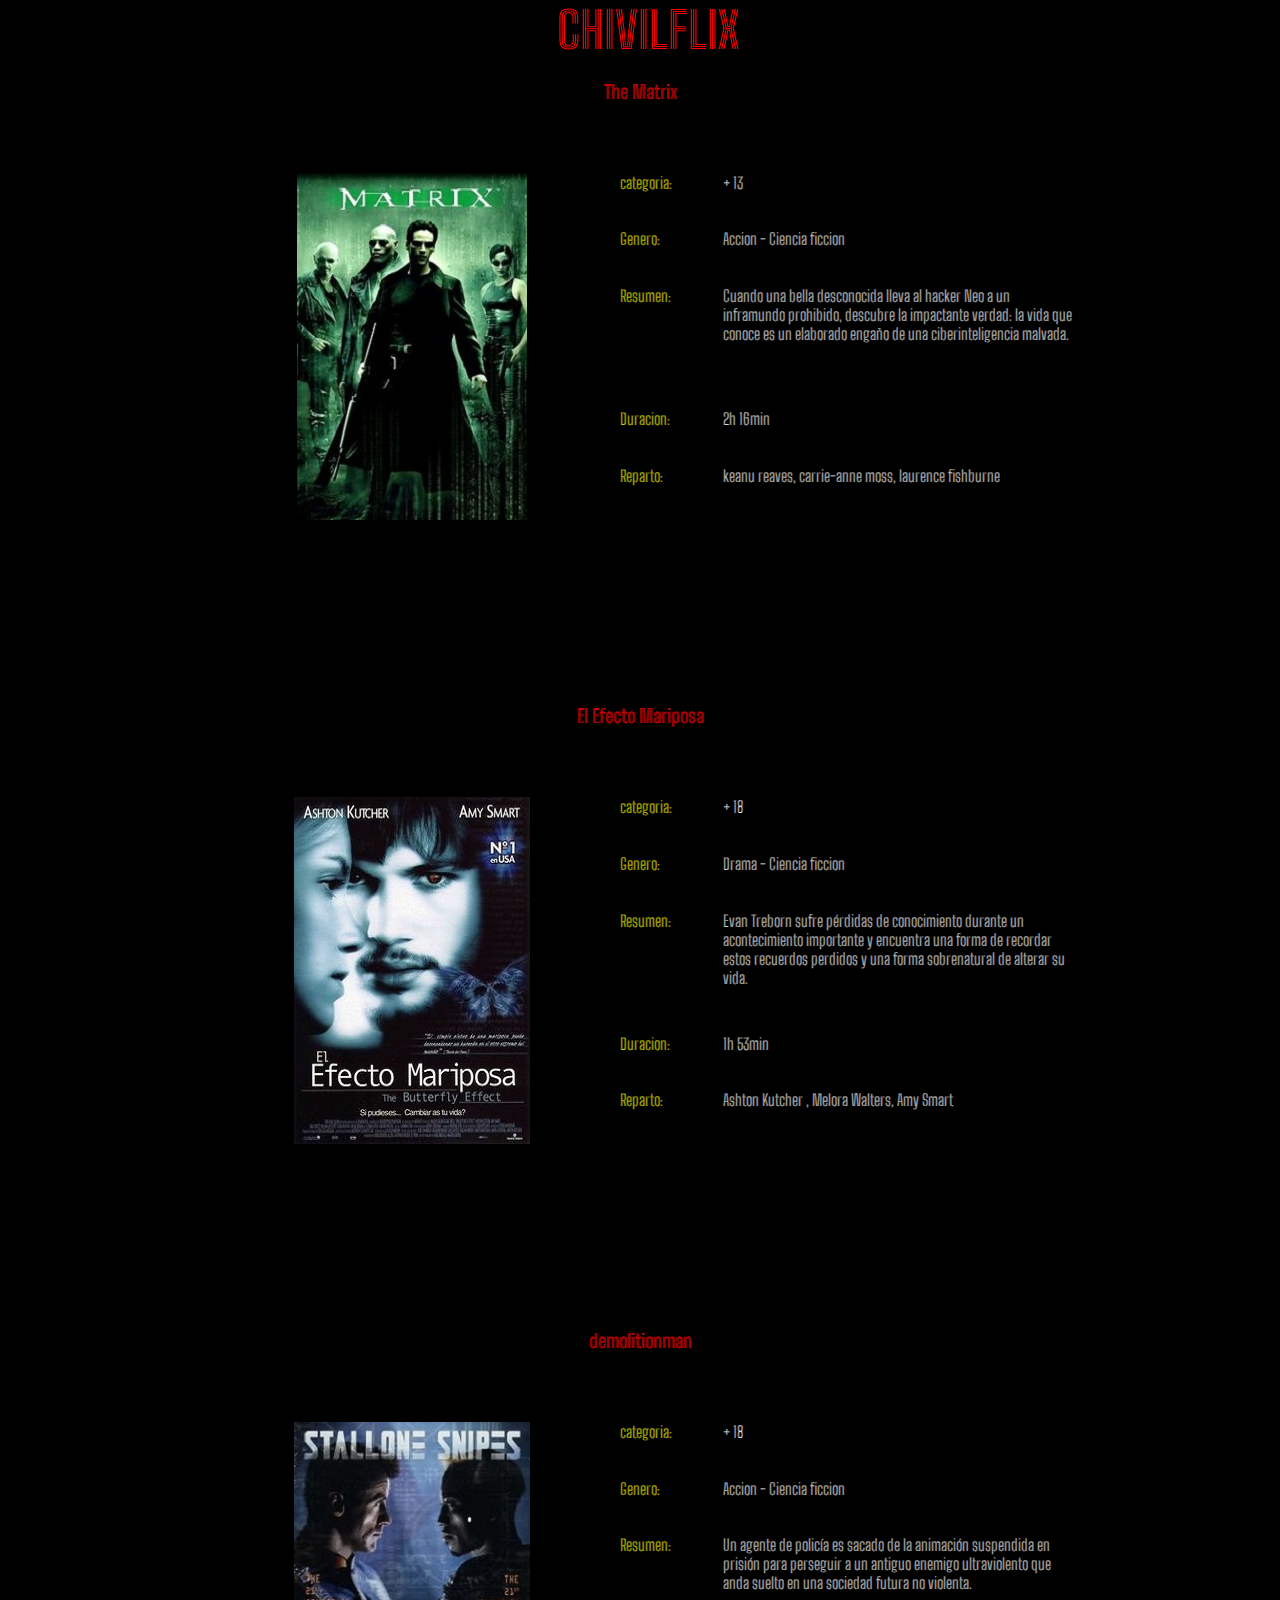
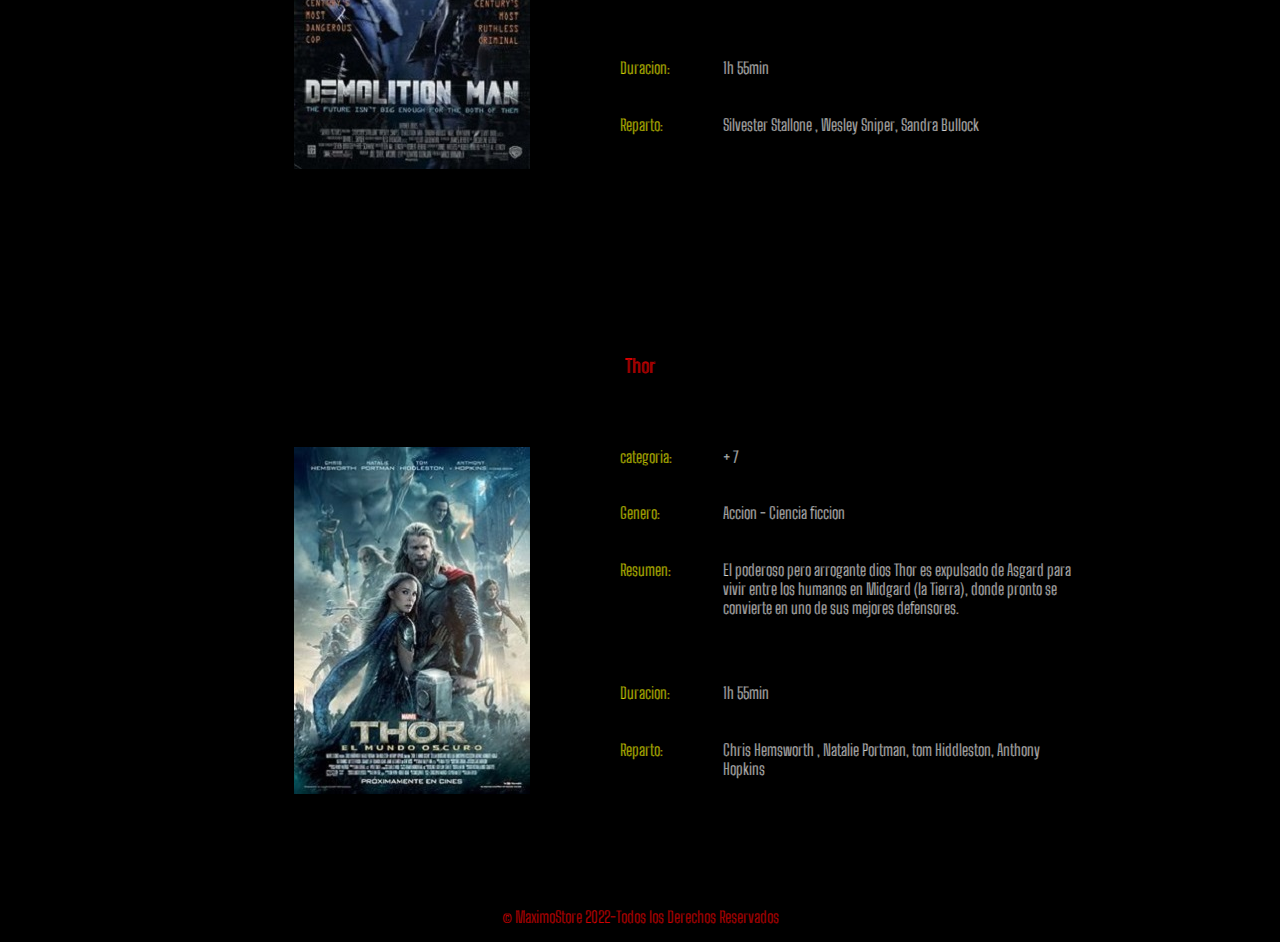
==== commit 74be15fe: "correcciones para responsive" ====
--- a/details.html
+++ b/details.html
@@ -27,15 +27,15 @@
     <div class="cards_details">
         <div class="fotopeli_d"><img src="/image/matrix.jpg" alt="the matrix"></div>
         <div class="categoria">categoria:</div>
+        <div class="categoria_detalle">+ 13</div>
         <div class="genero">Genero:</div>
+        <div class="genero_detalle">Accion - Ciencia ficcion</div>
         <div class="resumen">Resumen:</div>
+        <div class="resumen_detalle">Cuando una bella desconocida lleva al hacker Neo a un inframundo prohibido, descubre la impactante verdad: la vida que conoce es un elaborado engaño de una ciberinteligencia malvada.</div>
         <div class="duracion">Duracion:</div>
+        <div class="duracion_detalle">2h 16min</div>
         <div class="reparto">Reparto:</div>
         <div class="reparto_detalle">keanu reaves, carrie-anne moss, laurence fishburne</div>
-        <div class="duracion_detalle">2h 16min</div>
-        <div class="resumen_detalle">Cuando una bella desconocida lleva al hacker Neo a un inframundo prohibido, descubre la impactante verdad: la vida que conoce es un elaborado engaño de una ciberinteligencia malvada.</div>
-        <div class="genero_detalle">Accion - Ciencia ficcion</div>
-        <div class="categoria_detalle">+ 13</div>
     </div>
     <div id="emariposa"></div>
     <br>
@@ -45,15 +45,15 @@
     <div class="cards_details">
         <div class="fotopeli_d"><img src="/image/efectomariposa.jpg" alt="el efecto mariposa"></div>
         <div class="categoria">categoria:</div>
+        <div class="categoria_detalle">+ 18</div>
         <div class="genero">Genero:</div>
+        <div class="genero_detalle">Drama - Ciencia ficcion</div>
         <div class="resumen">Resumen:</div>
+        <div class="resumen_detalle">Evan Treborn sufre pérdidas de conocimiento durante un acontecimiento importante y encuentra una forma de recordar estos recuerdos perdidos y una forma sobrenatural de alterar su vida.</div>
         <div class="duracion">Duracion:</div>
+        <div class="duracion_detalle">1h 53min</div>
         <div class="reparto">Reparto:</div>
         <div class="reparto_detalle">Ashton Kutcher , Melora  Walters, Amy Smart</div>
-        <div class="duracion_detalle">1h 53min</div>
-        <div class="resumen_detalle">Evan Treborn sufre pérdidas de conocimiento durante un acontecimiento importante y encuentra una forma de recordar estos recuerdos perdidos y una forma sobrenatural de alterar su vida.</div>
-        <div class="genero_detalle">Drama - Ciencia ficcion</div>
-        <div class="categoria_detalle">+ 18</div>
     </div>
     <div id="demolition"></div>
     <br>
@@ -63,15 +63,15 @@
     <div class="cards_details">
         <div class="fotopeli_d"><img src="/image/demolitionman.jpg" alt="demolitionman"></div>
         <div class="categoria">categoria:</div>
+        <div class="categoria_detalle">+ 18</div>
         <div class="genero">Genero:</div>
+        <div class="genero_detalle">Accion - Ciencia ficcion</div>
         <div class="resumen">Resumen:</div>
+        <div class="resumen_detalle">Un agente de policía es sacado de la animación suspendida en prisión para perseguir a un antiguo enemigo ultraviolento que anda suelto en una sociedad futura no violenta.</div>
         <div class="duracion">Duracion:</div>
+        <div class="duracion_detalle">1h 55min</div>
         <div class="reparto">Reparto:</div>
         <div class="reparto_detalle">Silvester Stallone , Wesley Sniper, Sandra Bullock</div>
-        <div class="duracion_detalle">1h 55min</div>
-        <div class="resumen_detalle">Un agente de policía es sacado de la animación suspendida en prisión para perseguir a un antiguo enemigo ultraviolento que anda suelto en una sociedad futura no violenta.</div>
-        <div class="genero_detalle">Accion - Ciencia ficcion</div>
-        <div class="categoria_detalle">+ 18</div>
     </div>
     <div id="thor"></div>
     <br>
@@ -81,15 +81,15 @@
     <div class="cards_details">
         <div class="fotopeli_d"><img src="/image//thor.jpg" alt="thor"></div>
         <div class="categoria">categoria:</div>
+        <div class="categoria_detalle">+ 7</div>
         <div class="genero">Genero:</div>
+        <div class="genero_detalle">Accion - Ciencia ficcion</div>
         <div class="resumen">Resumen:</div>
+        <div class="resumen_detalle">El poderoso pero arrogante dios Thor es expulsado de Asgard para vivir entre los humanos en Midgard (la Tierra), donde pronto se convierte en uno de sus mejores defensores.</div>
         <div class="duracion">Duracion:</div>
+        <div class="duracion_detalle">1h 55min</div>
         <div class="reparto">Reparto:</div>
         <div class="reparto_detalle">Chris Hemsworth , Natalie Portman, tom Hiddleston, Anthony Hopkins</div>
-        <div class="duracion_detalle">1h 55min</div>
-        <div class="resumen_detalle">El poderoso pero arrogante dios Thor es expulsado de Asgard para vivir entre los humanos en Midgard (la Tierra), donde pronto se convierte en uno de sus mejores defensores.</div>
-        <div class="genero_detalle">Accion - Ciencia ficcion</div>
-        <div class="categoria_detalle">+ 7</div>
     </div> 
 </main>
 <footer>
--- a/style.css
+++ b/style.css
@@ -47,15 +47,13 @@
 .card {
   display: grid;
   color: white;
-  border: 4px;
-  border-color: green;
-  font-family: "Big Shoulders Inline Text", cursive;
-  grid-template-columns: 23% 23% 23% 23%;
+  margin-left: 60px;
+  grid-template-columns: 1fr 1fr 1fr 1fr;
   grid-template-rows: 354px 40px 40px 40px;
   grid-auto-columns: 1fr;
   grid-auto-rows: 1fr;
   gap: 0px 10px;
-  grid-auto-flow: row;
+  grid-auto-flow: column;
   justify-content: center;
   align-content: stretch;
   justify-items: stretch;
@@ -65,16 +63,24 @@
   background-color: black; }
 
 .foto {
-  grid-area: foto; }
+  grid-area: foto;
+  height: 236px;
+  width: 354px; }
 
 .foto2 {
-  grid-area: foto2; }
+  grid-area: foto2;
+  height: 236px;
+  width: 354px; }
 
 .foto3 {
-  grid-area: foto3; }
+  grid-area: foto3;
+  height: 236px;
+  width: 354px; }
 
 .foto4 {
-  grid-area: foto4; }
+  grid-area: foto4;
+  height: 236px;
+  width: 354px; }
 
 .genero2 {
   grid-area: genero2; }
@@ -103,25 +109,25 @@
 .lupai {
   grid-area: lupai;
   text-align: center;
-  margin-left: 100px;
+  margin-left: 60px;
   margin-top: -20px; }
 
 .lupa2 {
   grid-area: lupa2;
   text-align: center;
-  margin-left: 100px;
+  margin-left: 60px;
   margin-top: -20px; }
 
 .lupa3 {
   grid-area: lupa3;
   text-align: center;
-  margin-left: 100px;
+  margin-left: 60px;
   margin-top: -20px; }
 
 .lupa4 {
   grid-area: lupa4;
   text-align: center;
-  margin-left: 100px;
+  margin-left: 60px;
   margin-top: -20px; }
 
 b {
@@ -143,7 +149,7 @@
   grid-template-rows: 1fr 1fr 1fr 1.2fr  1fr 1fr 1fr;
   grid-auto-rows: 1fr;
   gap: 6px 3px;
-  grid-auto-flow: row dense;
+  grid-auto-flow: column;
   justify-content: center;
   align-content: stretch;
   justify-items: stretch;
